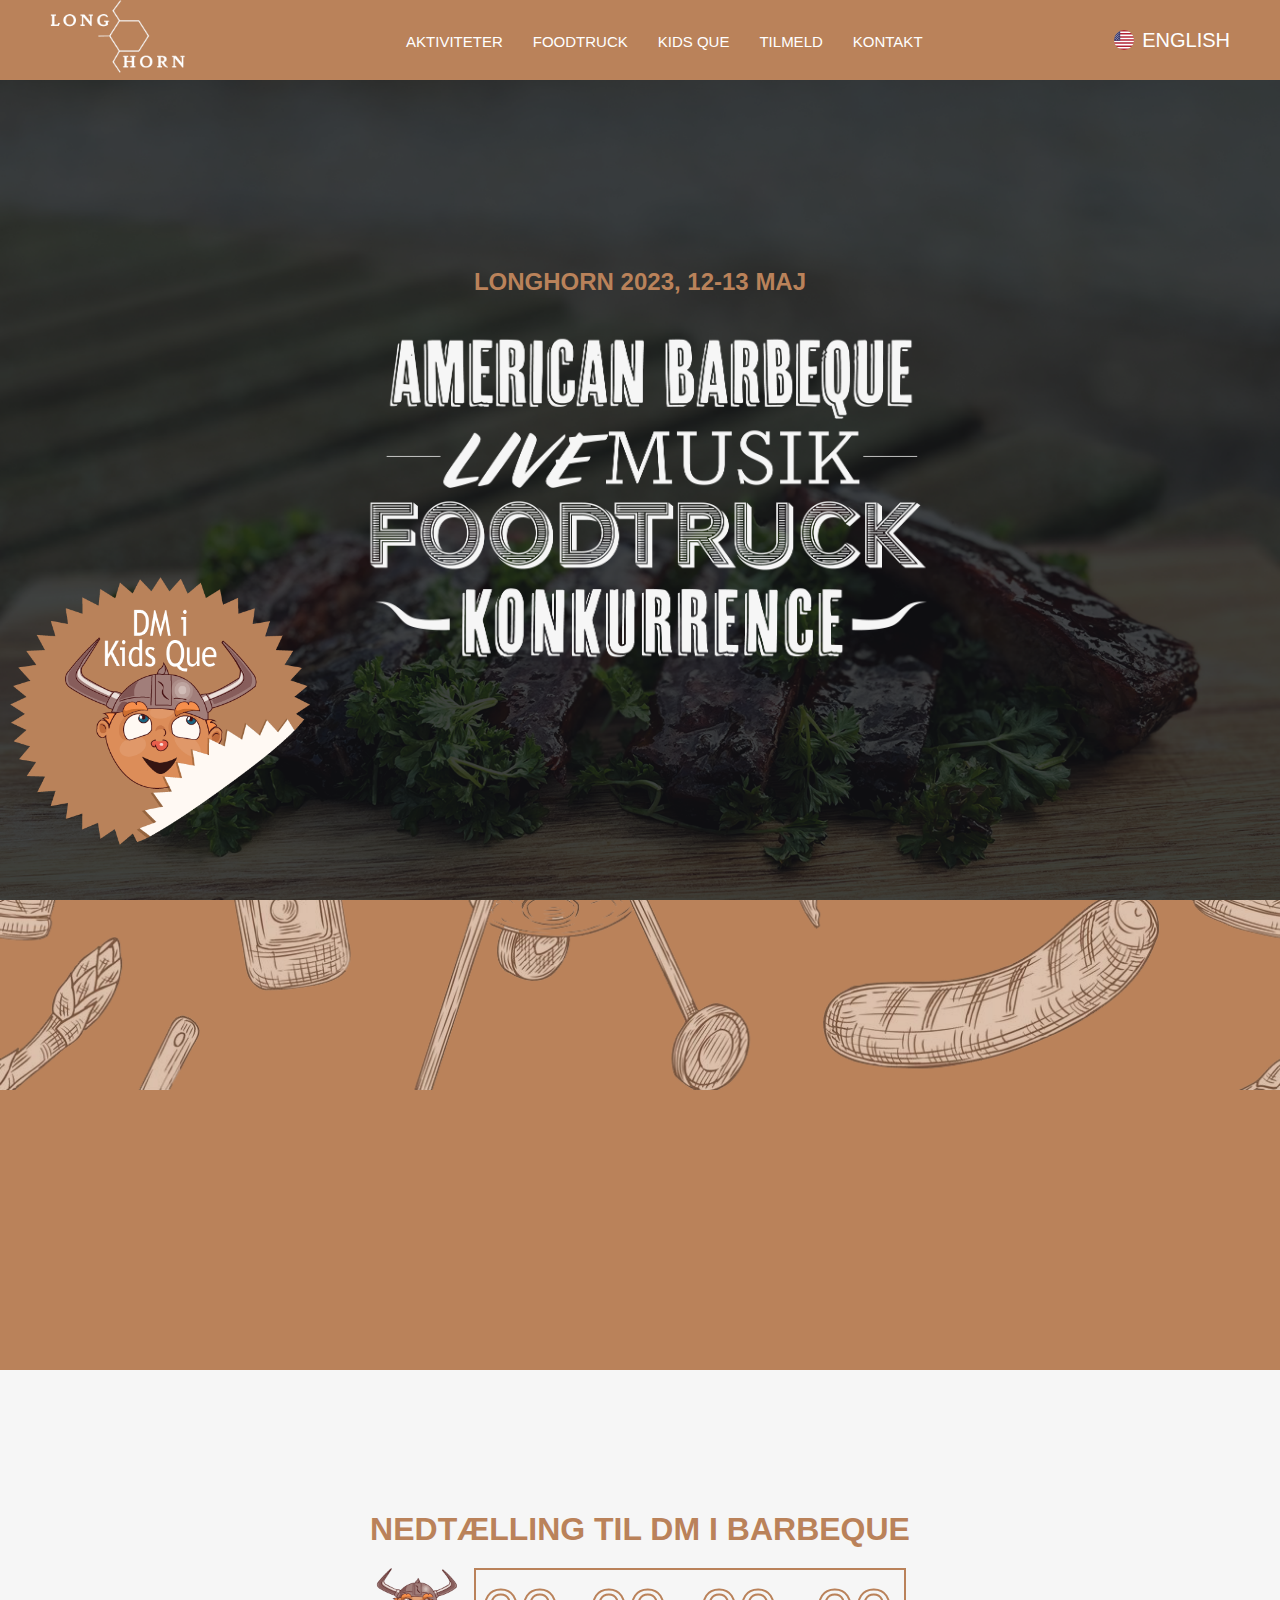
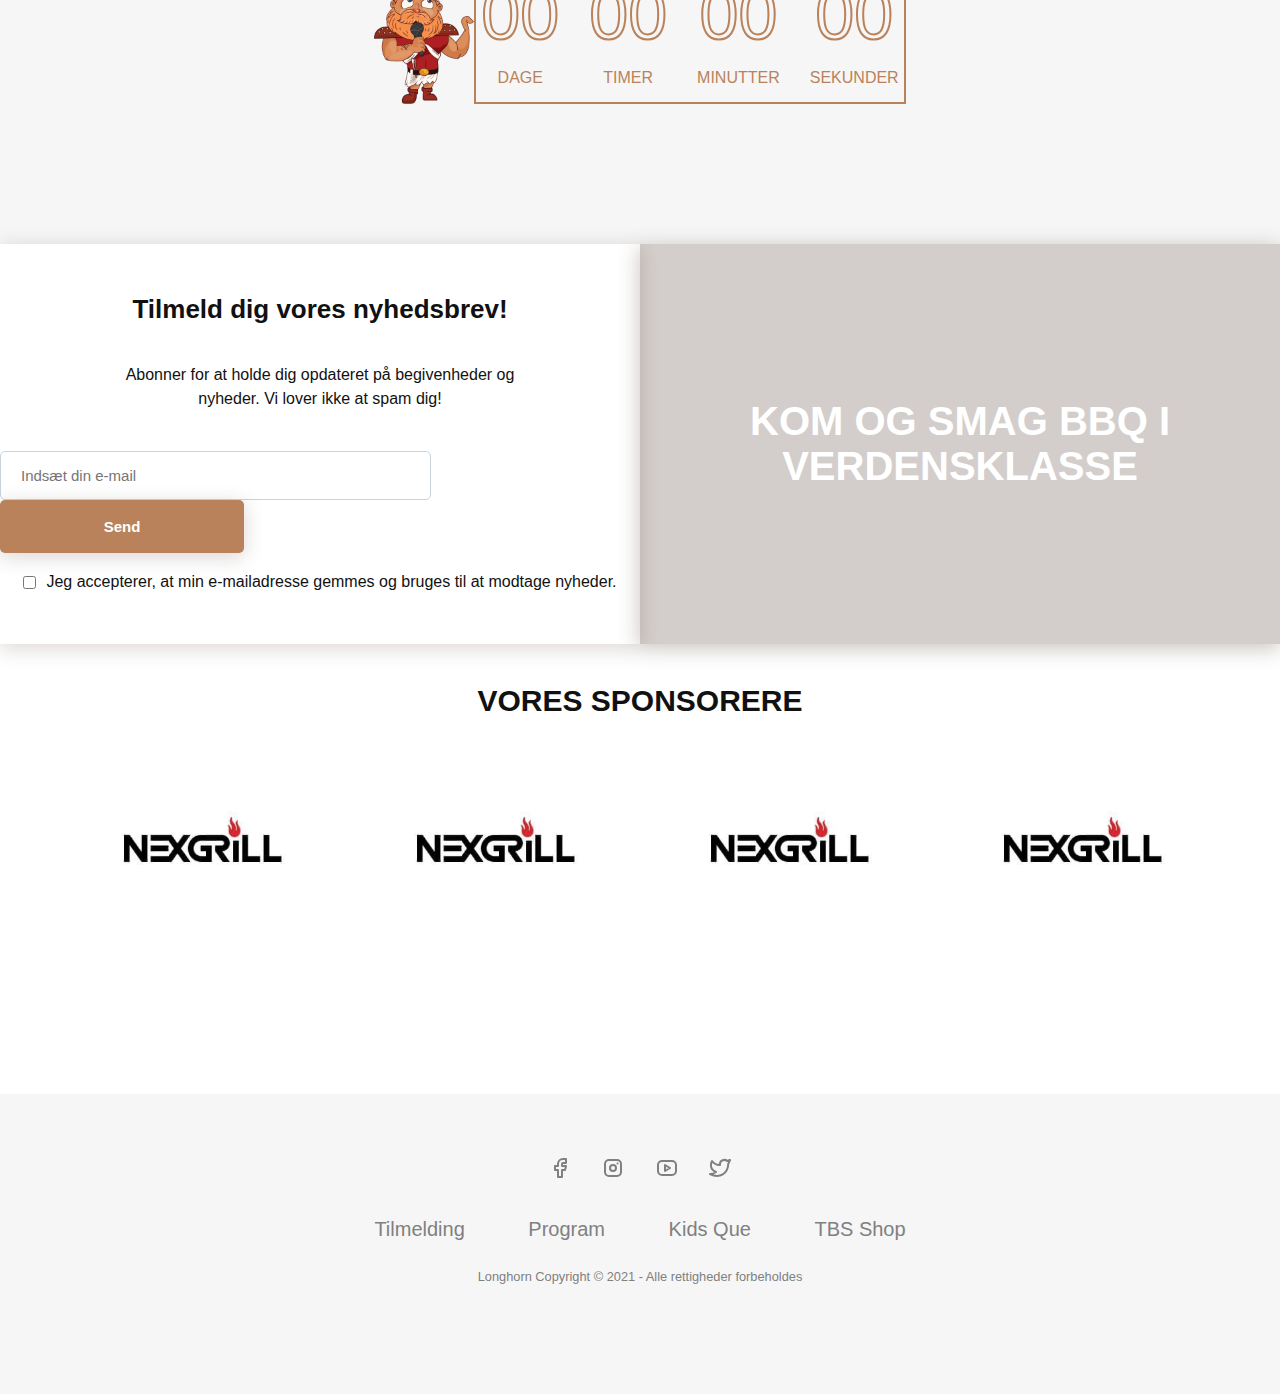
==== index.html @ 654108b8 "nye ændringer" ====
<!DOCTYPE html>
<html lang="en">

<head>
    <meta charset="UTF-8">
    <meta http-equiv="X-UA-Compatible" content="IE=edge">
    <meta name="viewport" content="width=device-width, initial-scale=1.0">
    <title>Document</title>
    <link rel="stylesheet" href="styles/style.css">
    <link rel="stylesheet" href="jquery.flipster.min.css">
</head>

<body>
    <header>
        <a href="index.html"><img class="logo" src="/img/logony.png" alt="logo"></a>

        <ul class="nav_links">
            <li> <a class="headercenter" href="program.html">AKTIVITETER</a> </li>
            <li> <a class="headercenter" href="foodtruck.html">FOODTRUCK</a> </li>
            <li> <a class="headercenter" href="kidsque.html">KIDS QUE</a> </li>
            <li> <a class="headercenter" href="signup.html">TILMELD</a> </li>
            <li> <a class="headercenter" href="kontakt.html">KONTAKT</a> </li>
        </ul>
        <nav>
            <ul class="nav_links">


                <div class="lang-menu">
                    <div class="selected-lang">
                        <a class="dk">ENGLISH</a>
                    </div>
                </div>
            </ul>
        </nav>
    </header>

    <div class="hero">
        <div class="box1">
            <div class="popup" onclick="myFunction()">
              <a href="kidsque.html">  <img class="kidsque" src="/img/Kidsque.png" alt=""></a>
            </div>
        </div>
        <div class="box2">
            <h2>LONGHORN 2023, 12-13 MAJ</h2>
            <img class="fronttekst" src="/img/Fronttextf6f6f6.png" alt="">
         <!--    <a class="tilmeld" href="signup.html"><button class="tilmeld">KONKURRENCE TILMELDING</button></a>
            <a class="program" href="program.html"><button class="program">AKTIVITETER</button></a> -->
        </div>
        <div class="box3">
<!--             <div class="vikinggrill"><img src="img/Viking m Grill left.png" alt=""></div> -->
        </div>
    </div>
    <div class="site2">
        <div class="carousel">
            <ul>
                <li><img src="img/c2.jpg" alt=""></li>
                <li><img src="img/c4.jpg" alt=""></li>
                <li><img src="img/mussel 420.jpg" alt=""></li>
                <li><img src="img/mussel 428.jpg" alt=""></li>
                <li><img src="img/mussel 447.jpg" alt=""></li>
                <li><img src="img/mussel 418.jpg" alt=""></li>
                <li><img src="img/IMG_0487.HEIC" alt=""></li>
            </ul>
        </div>
    </div>
    <div class="countdown">
        <h1>NEDTÆLLING TIL DM I BARBEQUE</h1>
        <div class="samler">
            <img class="vikingmik" src="/img/Viking m mikrofon.png" alt="">
            <div class="lauchtime">
                <div>
                    <p id="days">00</p>
                    <span class="dato">DAGE</span>
                </div>
                <div>
                    <p id="hours">00</p>
                    <span class="dato">TIMER</span>
                </div>
                <div>
                    <p id="minutes">00</p>
                    <span class="dato">MINUTTER</span>
                </div>
                <div>
                    <p id="seconds">00</p>
                    <span class="dato">SEKUNDER</span>
                </div>
            </div>
        </div>
    </div>

    <div class="under-container">
        <div class="subscribe">
            <h2 class="subscribe__title">Tilmeld dig vores nyhedsbrev!</h2>
            <p class="subscribe__copy">Abonner for at holde dig opdateret på begivenheder og nyheder. Vi lover ikke at
                spam dig!</p>
            <div class="form">
                <input type="email" class="form__email" placeholder="Indsæt din e-mail" />
                <button class="form__button">Send</button>
            </div>
            <div class="notice">
                <input id="cb" type="checkbox">
                <span class="notice__copy">Jeg accepterer, at min e-mailadresse gemmes og bruges til at modtage
                    nyheder.</span>
            </div>
        </div>
        <div class="broll">
            <h1>KOM OG SMAG BBQ I VERDENSKLASSE</h1>
            <video class="video-bg" autoplay muted loop>
                <source src="img/Untitled video - Made with Clipchamp.mp4" type="video/mp4">
            </video>
        </div>
    </div>

    <div class="partners">
        <h1>VORES SPONSORERE</h1>
        <div class="partnerboxes">
            <img class="sponsimg" src="/img/spons1.jpg" alt="">
            <img class="sponsimg" src="/img/spons1.jpg" alt="">
            <img class="sponsimg" src="/img/spons1.jpg" alt="">
            <img class="sponsimg" src="/img/spons1.jpg" alt="">
        </div>
    </div>

    <footer>
        <div class="footer">
            <div class="row">
                <a href="https://www.facebook.com/tbsgrillshop"><i class="fa fa-facebook"><svg
                            xmlns="http://www.w3.org/2000/svg" class="icon icon-tabler icon-tabler-brand-facebook"
                            width="24" height="24" viewBox="0 0 24 24" stroke-width="2" stroke="currentColor"
                            fill="none" stroke-linecap="round" stroke-linejoin="round">
                            <path stroke="none" d="M0 0h24v24H0z" fill="none"></path>
                            <path d="M7 10v4h3v7h4v-7h3l1 -4h-4v-2a1 1 0 0 1 1 -1h3v-4h-3a5 5 0 0 0 -5 5v2h-3"></path>
                        </svg></i></a>
                <a href="https://www.instagram.com/tbsgrillshop.dk/"><i class="fa fa-instagram"><svg
                            xmlns="http://www.w3.org/2000/svg" class="icon icon-tabler icon-tabler-brand-instagram"
                            width="24" height="24" viewBox="0 0 24 24" stroke-width="2" stroke="currentColor"
                            fill="none" stroke-linecap="round" stroke-linejoin="round">
                            <path stroke="none" d="M0 0h24v24H0z" fill="none"></path>
                            <rect x="4" y="4" width="16" height="16" rx="4"></rect>
                            <circle cx="12" cy="12" r="3"></circle>
                            <line x1="16.5" y1="7.5" x2="16.5" y2="7.501"></line>
                        </svg></i></a>
                <a href="#"><i class="fa fa-youtube"><svg xmlns="http://www.w3.org/2000/svg"
                            class="icon icon-tabler icon-tabler-brand-youtube" width="24" height="24"
                            viewBox="0 0 24 24" stroke-width="2" stroke="currentColor" fill="none"
                            stroke-linecap="round" stroke-linejoin="round">
                            <path stroke="none" d="M0 0h24v24H0z" fill="none"></path>
                            <rect x="3" y="5" width="18" height="14" rx="4"></rect>
                            <path d="M10 9l5 3l-5 3z"></path>
                        </svg></i></a>
                <a href="https://twitter.com/tbsgrillshop?lang=da"><i class="fa fa-twitter"><svg
                            xmlns="http://www.w3.org/2000/svg" class="icon icon-tabler icon-tabler-brand-twitter"
                            width="24" height="24" viewBox="0 0 24 24" stroke-width="2" stroke="currentColor"
                            fill="none" stroke-linecap="round" stroke-linejoin="round">
                            <path stroke="none" d="M0 0h24v24H0z" fill="none"></path>
                            <path
                                d="M22 4.01c-1 .49 -1.98 .689 -3 .99c-1.121 -1.265 -2.783 -1.335 -4.38 -.737s-2.643 2.06 -2.62 3.737v1c-3.245 .083 -6.135 -1.395 -8 -4c0 0 -4.182 7.433 4 11c-1.872 1.247 -3.739 2.088 -6 2c3.308 1.803 6.913 2.423 10.034 1.517c3.58 -1.04 6.522 -3.723 7.651 -7.742a13.84 13.84 0 0 0 .497 -3.753c-.002 -.249 1.51 -2.772 1.818 -4.013z">
                            </path>
                        </svg></i></a>
            </div>

            <div class="row">
                <ul>
                    <li><a href="signup.html">Tilmelding</a></li>
                    <li><a href="program.html">Program</a></li>
                    <li><a href="kidsque.html">Kids Que</a></li>
                    <li><a href="https://tbsgrillshop.dk/">TBS Shop</a></li>
                </ul>
            </div>

            <div class="row">
                Longhorn Copyright © 2021 - Alle rettigheder forbeholdes
            </div>
        </div>
    </footer>



    <!-- SCRIPTS -->
    <script src="https://code.jquery.com/jquery-3.6.1.min.js"></script>
    <script src="jquery.flipster.min.js"></script>

    <script>
        //DIASSHOW
        $('.carousel').flipster({
            style: 'carousel',
            spacing: -0.3,
        });
    </script>

    <script>
        //COUNTDOWN
        var countDownDate = new Date("May 12, 2023 00:00:00").getTime();
        var x = setInterval(function () {
            var now = new Date().getTime();
            var distance = countDownDate - now;

            var days = Math.floor(distance / (1000 * 60 * 60 * 24));
            var hours = Math.floor((distance % (1000 * 60 * 60 * 24)) / (1000 * 60 * 60));
            var minutes = Math.floor((distance % (1000 * 60 * 60)) / (1000 * 60));
            var seconds = Math.floor((distance % (1000 * 60)) / 1000);

            document.getElementById("days").innerHTML = days;
            document.getElementById("hours").innerHTML = hours;
            document.getElementById("minutes").innerHTML = minutes;
            document.getElementById("seconds").innerHTML = seconds;

        }, 1000);
    </script>


    <script>
        //POPUP FUNKTION
        function myFunction() {
            var popup = document.getElementById("myPopup");
            popup.classList.toggle("show");
        }
    </script>

</body>

</html>
---- styles/style.css ----
* {
  box-sizing: border-box;
  margin: 0;
  padding: 0;
}

body {
  width: 100%;
  font-family: "Trebuchet MS", Tahoma, sans-serif;
  color: #111111;
  background-color: #F6F6F6;
}

header {
  background-color: #BA825A;
  height: 80px;
  display: flex;
  justify-content: space-between;
  align-items: center;
  padding: 0 50px 0 50px;
}

.popup {
  position: relative;
  display: inline-block;
  cursor: pointer;
}

.popup .popuptext {
  visibility: hidden;
  width: 300px;
  height: 300px;
  background-color: #555;
  color: #fff;
  text-align: center;
  border-radius: 6px;
  padding: 8px 4px;
  position: absolute;
  z-index: 1;
  bottom: 105%;
  left: 27%;
  margin-left: -80px;
}

.popup .popuptext::after {
  content: "";
  position: absolute;
  top: 100%;
  left: 50%;
  margin-left: -5px;
  border-width: 5px;
  border-style: solid;
  border-color: #555 transparent transparent transparent;
}

.popup .show {
  visibility: visible;
  -webkit-animation: fadeIn 1s;
  animation: fadeIn 1s;
}

@-webkit-keyframes fadeIn {
  from {
    opacity: 0;
  }
  to {
    opacity: 1;
  }
}
@keyframes fadeIn {
  from {
    opacity: 0;
  }
  to {
    opacity: 1;
  }
}
.date {
  height: 40px;
}

li,
a,
button {
  font-family: "Trebuchet MS", Tahoma, sans-serif;
  font-weight: 500;
  color: #ffffff;
  font-size: 20px;
  text-decoration: none;
}

.dropdown_icon {
  width: 30px;
}

.logo {
  cursor: pointer;
  display: flex;
  justify-content: center;
}

.nav_links {
  list-style: none;
  height: 80px;
  display: flex;
  align-items: center;
  gap: 30px;
}

.nav_links_center {
  list-style: none;
  height: 80px;
  display: flex;
  align-items: center;
  gap: 30px;
}

.nav_links_center li {
  font-size: 10px;
}

.nav_links_center a {
  font-size: 15px;
}

.nav_links li {
  display: inline-block;
}

.language {
  display: flex;
}

.selected-lang {
  cursor: pointer;
  display: flex;
  justify-content: space-between;
  align-items: center;
  gap: 8px;
  color: #ffffff;
  font-size: 20px;
  font-weight: bold;
}

.selected-lang a:hover {
  color: #F6F6F6;
}

.selected-lang:before {
  content: "";
  display: block;
  background-position: center;
  background-size: cover;
  width: 20px;
  height: 20px;
  background-image: url(/img/usa.svg);
  border-radius: 50px;
}

.hero {
  background-image: url(/img/bgHero.png);
  height: calc(100vh - 80px);
  background-position: center;
  background-size: cover;
  display: flex;
  justify-content: center;
  align-items: center;
}

.logo {
  height: 80px;
  position: relative;
  display: flex;
  justify-content: center;
  align-items: center;
}

.box1 {
  height: calc(100vh - 80px);
  width: 25%;
  display: flex;
  justify-content: center;
  align-items: flex-end;
}

.kidsque {
  position: relative;
  bottom: 0;
  width: 300px;
  padding-bottom: 50px;
  height: 100%;
}

.box2 {
  height: calc(100vh - 80px);
  width: 50%;
  display: flex;
  flex-direction: column;
  gap: 20px;
  align-items: center;
  justify-content: center;
}

.box2 h1 {
  color: transparent;
  -webkit-text-stroke: 2px #F6F6F6;
  font-size: 70px;
  text-align: center;
}

.tilmeld {
  width: 300px;
  height: 40px;
  background-color: transparent;
  color: #BEA07D;
  border-color: #BEA07D;
}

.program {
  width: 300px;
  height: 50px;
  background-color: #BA825A;
  color: #ffffff;
  border: none;
}

.box2 h2 {
  color: #BA825A;
  text-align: center;
}

.box3 {
  height: calc(100vh - 80px);
  width: 25%;
}

.site2 {
  height: 470px;
  width: 100%;
  background-color: #BA825A;
  background-image: url(/img/background2.png);
  background-repeat: repeat-x;
  background-size: 300px;
  overflow: hidden;
  display: flex;
  justify-content: center;
  align-items: center;
  padding: 10px;
  box-shadow: 5px 10px;
  min-height: 470px;
  background-attachment: fixed;
  background-position: center;
  background-repeat: no-repeat;
  background-size: cover;
}

.site2 .carousel {
  width: 300px;
  overflow: visible;
  margin: 0px auto 0;
  filter: drop-shadow(16px 16px 20px black);
}

.countdown {
  display: flex;
  height: 474px;
  background-color: #F6F6F6;
  align-items: center;
  justify-content: center;
  flex-direction: column;
}

.countdown h1 {
  color: #BA825A;
  padding-bottom: 20px;
  font-weight: bold;
}

.lauchtime {
  display: flex;
  gap: 30px;
  justify-content: center;
  width: auto;
  border: #BA825A 2px;
  border-style: double;
  padding: 5px 5px;
}

.samler {
  display: flex;
}

.lauchtime div {
  text-align: center;
}

.lauchtime div p {
  font-size: 70px;
  margin-bottom: 14px;
  text-align: center;
  color: transparent;
  -webkit-text-stroke: 2px #BA825A;
}

.dato {
  text-align: center;
  color: #BA825A;
}

.container-signup {
  background-color: #F6F6F6;
  height: calc(100vh - 80px);
  width: 100vw;
  display: flex;
  flex-direction: column;
}

.signuptext h1 {
  display: flex;
  padding: 75px 0 75px 0px;
  height: 20vh;
  align-items: center;
  font-size: 60px;
  font-weight: bold;
  justify-content: center;
}

.inner-container-signup {
  height: 80vh;
  display: flex;
  justify-content: center;
}

.inner-container-signup2 {
  display: flex;
  flex-direction: column;
  height: 100%;
}

.team-signup {
  background-color: #ffffff;
  width: 20%;
  margin: 0 50px 0 50px;
  border: 1px solid #707070;
  border-radius: 20px;
  padding: 40px 40px 40px 40px;
  height: 90%;
}

.team-signup h1 {
  font-size: 50px;
}

.team-signup h2 {
  font-size: 20px;
  margin: 0 0 30px 0;
}

.voluntary-signup {
  background-color: #ffffff;
  width: 20%;
  margin: 0 50px 0 50px;
  border: 1px solid #707070;
  border-radius: 20px;
  padding: 40px 40px 40px 40px;
  height: 90%;
}

.voluntary-signup h1 {
  font-size: 50px;
}

.voluntary-signup h2 {
  font-size: 20px;
  margin: 0 0 30px 0;
}

.judge-signup {
  background-color: #ffffff;
  width: 20%;
  margin: 0 50px 0 50px;
  border: 1px solid #707070;
  border-radius: 20px;
  padding: 40px 40px 40px 40px;
  height: 90%;
}

.judge-signup h1 {
  font-size: 50px;
}

.judge-signup h2 {
  font-size: 20px;
  margin: 0 0 30px 0;
}

.spacer {
  height: 200px;
}

.yes-section {
  display: flex;
  margin-bottom: 10px;
}

.yes-section p {
  display: flex;
  align-items: center;
}

.icon-tabler-circle-check {
  color: #BA825A;
  width: 30px;
  height: 30px;
}

.tilmelding-knap {
  color: #ffffff;
  width: 100%;
  height: 60px;
  background-color: #BA825A;
  border: none;
  border-radius: 5px;
}

.center-holder {
  display: flex;
  flex-direction: column;
  justify-content: center;
  height: 100%;
}

.container-teamsignup {
  background-color: #F6F6F6;
  height: calc(100vh - 80px);
  padding: 50px;
}

.inner-container-teamsignup {
  background-color: #ffffff;
  height: 100%;
  display: flex;
}

.left-side {
  width: 50%;
  padding: 0px 50px 0px;
  display: flex;
  flex-direction: column;
  height: 100%;
  justify-content: space-between;
}

.left-side h1 {
  padding-top: 10px;
  font-size: 40px;
}

.formclass {
  display: flex;
  flex-direction: column;
  justify-content: space-between;
}

input[type=text],
select,
textarea {
  width: 100%;
  padding: 2px;
  border: 1px solid #ccc;
  border-radius: 4px;
  box-sizing: border-box;
  margin-top: 6px;
  margin-bottom: 10px;
  resize: vertical;
}

input[type=file],
select,
textarea {
  width: 100%;
  padding: 2px;
  border: 1px solid #BA825A;
  border-radius: 4px;
  box-sizing: border-box;
  margin-top: 2px;
  margin-bottom: 10px;
}

input[type=radio],
select,
textarea {
  width: 100%;
  border: 1px solid #ccc;
  border-radius: 4px;
  box-sizing: border-box;
}

input[type=submit],
select,
textarea {
  width: 100%;
  padding: 2px;
  border: 1px solid #ccc;
  border-radius: 4px;
  box-sizing: border-box;
  margin-top: 2px;
  margin-bottom: 10px;
}

input[type=submit] {
  background-color: #BA825A;
  color: white;
  padding: 15px 10px;
  border: none;
  border-radius: 4px;
  cursor: pointer;
}

input[type=submit]:hover {
  background-color: rgba(73, 51, 35, 0.9);
  -webkit-transition: 0.5s;
}

.doubleform {
  display: flex;
  width: 100%;
}

.firstform {
  width: 50%;
}

.secondform {
  width: 50%;
}

.upload label {
  width: 100%;
}

.right-side {
  background-image: url(../img/teamimage.png);
  height: 100%;
  width: 50%;
  background-position: center;
  background-size: cover;
}

.radioform {
  display: flex;
  flex-direction: column;
  width: 100%;
  padding: 2px;
  border: 1px solid #ccc;
  border-radius: 4px;
  box-sizing: border-box;
  margin-top: 6px;
  margin-bottom: 10px;
  justify-content: center;
}

.radioform input {
  width: 20px;
  margin: 15px;
  justify-content: center;
}

.rowform {
  display: flex;
  flex-direction: row;
  align-items: center;
}

.rowform label {
  width: 70px;
}

.rowform input {
  align-items: center;
  justify-content: center;
}

#cb {
  accent-color: #BA825A;
}

.right-side2 {
  background-image: url(../img/volimg.png);
  height: 100%;
  width: 50%;
  background-position: center;
  background-size: cover;
}

.right-side3 {
  background-image: url(../img/judgeimg.jpg);
  height: 100%;
  width: 50%;
  background-position: center;
  background-size: cover;
}

.subscribe {
  display: flex;
  flex-direction: column;
  padding: 50px 0;
  align-items: center;
  background: #ffffff;
  width: 50%;
  height: 400px;
  box-shadow: 0 4px 20px rgba(73, 51, 35, 0.2);
}

.subscribe__title {
  font-weight: bold;
  font-size: 26px;
  margin-bottom: 18px;
  text-align: start;
}

.subscribe__copy {
  max-width: 450px;
  text-align: center;
  margin-bottom: 40px;
  line-height: 1.5;
  padding-top: 20px;
}

.form {
  margin-bottom: 20px;
}

.under-container {
  display: flex;
}

.broll {
  display: flex;
  justify-content: center;
  align-items: center;
  text-align: center;
  height: 400px;
  width: 50%;
  background-color: rgba(73, 51, 35, 0.2);
  box-shadow: 0 4px 20px rgba(73, 51, 35, 0.3);
  position: relative;
  overflow: hidden;
  color: #ffffff;
}

.broll h1 {
  font-size: 40px;
  font-weight: bold;
}

.video-bg {
  height: 400px;
  min-width: 100%;
  min-height: 100%;
  -o-object-fit: cover;
     object-fit: cover;
  padding: 10px;
  position: absolute;
  z-index: -1;
}

.form__email {
  padding: 15px 20px;
  border-radius: 5px;
  border: 1px solid #CAD3DB;
  width: 431px;
  font-size: 15px;
  color: #0F121F;
}

.form__email:focus {
  outline: 1px solid #BA825A;
}

.form__button {
  background: #BA825A;
  padding: 10px;
  border: none;
  width: 244px;
  height: 53px;
  border-radius: 5px;
  font-size: 15px;
  font-weight: bold;
  color: white;
  box-shadow: 0 4px 20px rgba(73, 51, 35, 0.2);
}

.form__button:hover {
  box-shadow: 0 10px 20px rgba(73, 51, 35, 0.2);
}

.notice {
  width: 100%;
  display: flex;
  justify-content: center;
  align-items: center;
  gap: 10px;
}

.footer {
  background: #F6F6F6;
  padding: 30px 0px;
  text-align: center;
  height: 300px;
}

.footer .row {
  width: 100%;
  margin: 1% 0%;
  padding: 0.6% 0%;
  color: gray;
  font-size: 0.8em;
}

.footer .row a {
  text-decoration: none;
  color: gray;
  transition: 0.5s;
}

.footer .row a:hover {
  color: #111111;
}

.footer .row ul {
  width: 100%;
}

.footer .row ul li {
  display: inline-block;
  margin: 0px 30px;
}

.footer .row a i {
  font-size: 2em;
  margin: 0% 1%;
}

@media (max-width: 720px) {
  .footer {
    text-align: left;
    padding: 5%;
  }
  .footer .row ul li {
    display: block;
    margin: 10px 0px;
    text-align: left;
  }
  .footer .row a i {
    margin: 0% 3%;
  }
}
.program-container {
  background-color: #BEA07D;
  height: calc(100vh - 80px);
  padding: 30px 30px;
}

.topboxprogram {
  height: 100%;
  width: 100%;
}

.lowerboxprogram {
  height: 50%;
  width: 100%;
  display: flex;
}

.programtopleft {
  background-image: url(/img/fire-g607f52d91_1920.jpg);
  width: 100%;
  background-position: center;
  background-size: cover;
  height: 30%;
  overflow: hidden;
  display: flex;
  justify-content: center;
  align-items: center;
}

.programtopleft2 {
  background-image: url(/img/meat-g5a2322739_1920.jpg);
  width: 100%;
  background-position: center;
  background-size: cover;
  height: 30%;
  overflow: hidden;
  display: flex;
  justify-content: center;
  align-items: center;
}

.programtopleft2 h1 {
  text-align: center;
  color: #ffffff;
  font-size: 35px;
}

.programtopleft h1 {
  text-align: center;
  color: #ffffff;
  font-size: 35px;
}

.programlowright h1 {
  text-align: center;
  color: #ffffff;
  font-size: 35px;
}

.programtopright {
  width: 100%;
  background-color: #F6F6F6;
  padding: 20px 20px 20px 20px;
  height: 70%;
}

.programlowleft {
  width: 50%;
  background-color: #F6F6F6;
  padding: 20px 0 20px 20px;
}

.programlowright {
  background-image: url(/img/car-g225400c13_1920.jpg);
  width: 50%;
  background-position: center;
  background-size: cover;
  -o-object-fit: cover;
     object-fit: cover;
  min-width: 50%;
  min-height: 100%;
  position: relative;
  display: flex;
  justify-content: center;
  align-items: center;
}

.whitebox {
  background-color: #ffffff;
  width: 100%;
  height: 100%;
  box-shadow: 0 4px 20px rgba(73, 51, 35, 0.2);
  display: flex;
}

.tider {
  display: flex;
  justify-content: center;
  height: 100%;
  font-size: 15px;
  justify-items: center;
  align-items: center;
  width: 45%;
}

.spacebetween {
  display: flex;
  justify-content: space-between;
  flex-direction: column;
  height: 90%;
  width: 80%;
}

.whitebox h1 {
  padding-top: 10px;
  font-size: 20px;
  text-align: center;
}

.whitebox h2 {
  font-size: 25px;
  -ms-writing-mode: tb-rl;
      writing-mode: vertical-rl;
  text-align: center;
  width: 5%;
  display: flex;
  justify-content: center;
  align-items: center;
  justify-items: center;
  background-color: #BA825A;
  color: #ffffff;
}

.tiderleft {
  width: 50%;
  height: 100%;
  border-right: solid 3px #BA825A;
  display: flex;
  flex-direction: column;
  justify-content: end;
  padding-right: 20px;
  text-align: end;
}

.tiderright {
  width: 50%;
  height: 100%;
  display: flex;
  justify-content: start;
  padding-left: 20px;
  flex-direction: column;
  gap: 10px;
}

.tiderleft, .tiderright p {
  font-size: 13px;
  gap: 10px;
}

.vikingribs {
  width: 180px;
  position: absolute;
  bottom: 10%;
  right: 52%;
}

.vikingbil {
  width: 250px;
  position: absolute;
  bottom: 45%;
  left: 3%;
}

.headercenter {
  font-size: 15px;
}

.comb {
  display: flex;
  justify-content: space-between;
  text-align: end;
  border-bottom: 1px solid black;
  padding: 0 0 5px 0;
}

.comb2 {
  display: flex;
  justify-content: space-between;
  border-bottom: 1px solid black;
  padding: 0 0 5px 0;
}

.mostright {
  display: flex;
  justify-content: end;
  text-align: end;
}

.fronttekst {
  width: 900px;
}

.vikingmik {
  width: 100px;
}

.partners {
  height: 50vh;
  background-color: #ffffff;
  padding: 10px 100px;
}

.partners h1 {
  text-align: center;
  margin: 30px;
  font-size: 30px;
  color: #111111;
}

.partnerboxes {
  display: flex;
  justify-content: space-between;
}

.sponsimg {
  width: 200px;
  height: 200px;
}

.container-contact {
  background-image: url(/img/contact.png);
  padding: 20px;
  height: calc(100vh - 80px);
  display: flex;
  flex-direction: column;
  justify-content: space-evenly;
  width: 100%;
  align-items: center;
}

.kontaktfont {
  font-size: 50px;
  text-align: center;
  color: #BA825A;
}/*# sourceMappingURL=style.css.map */
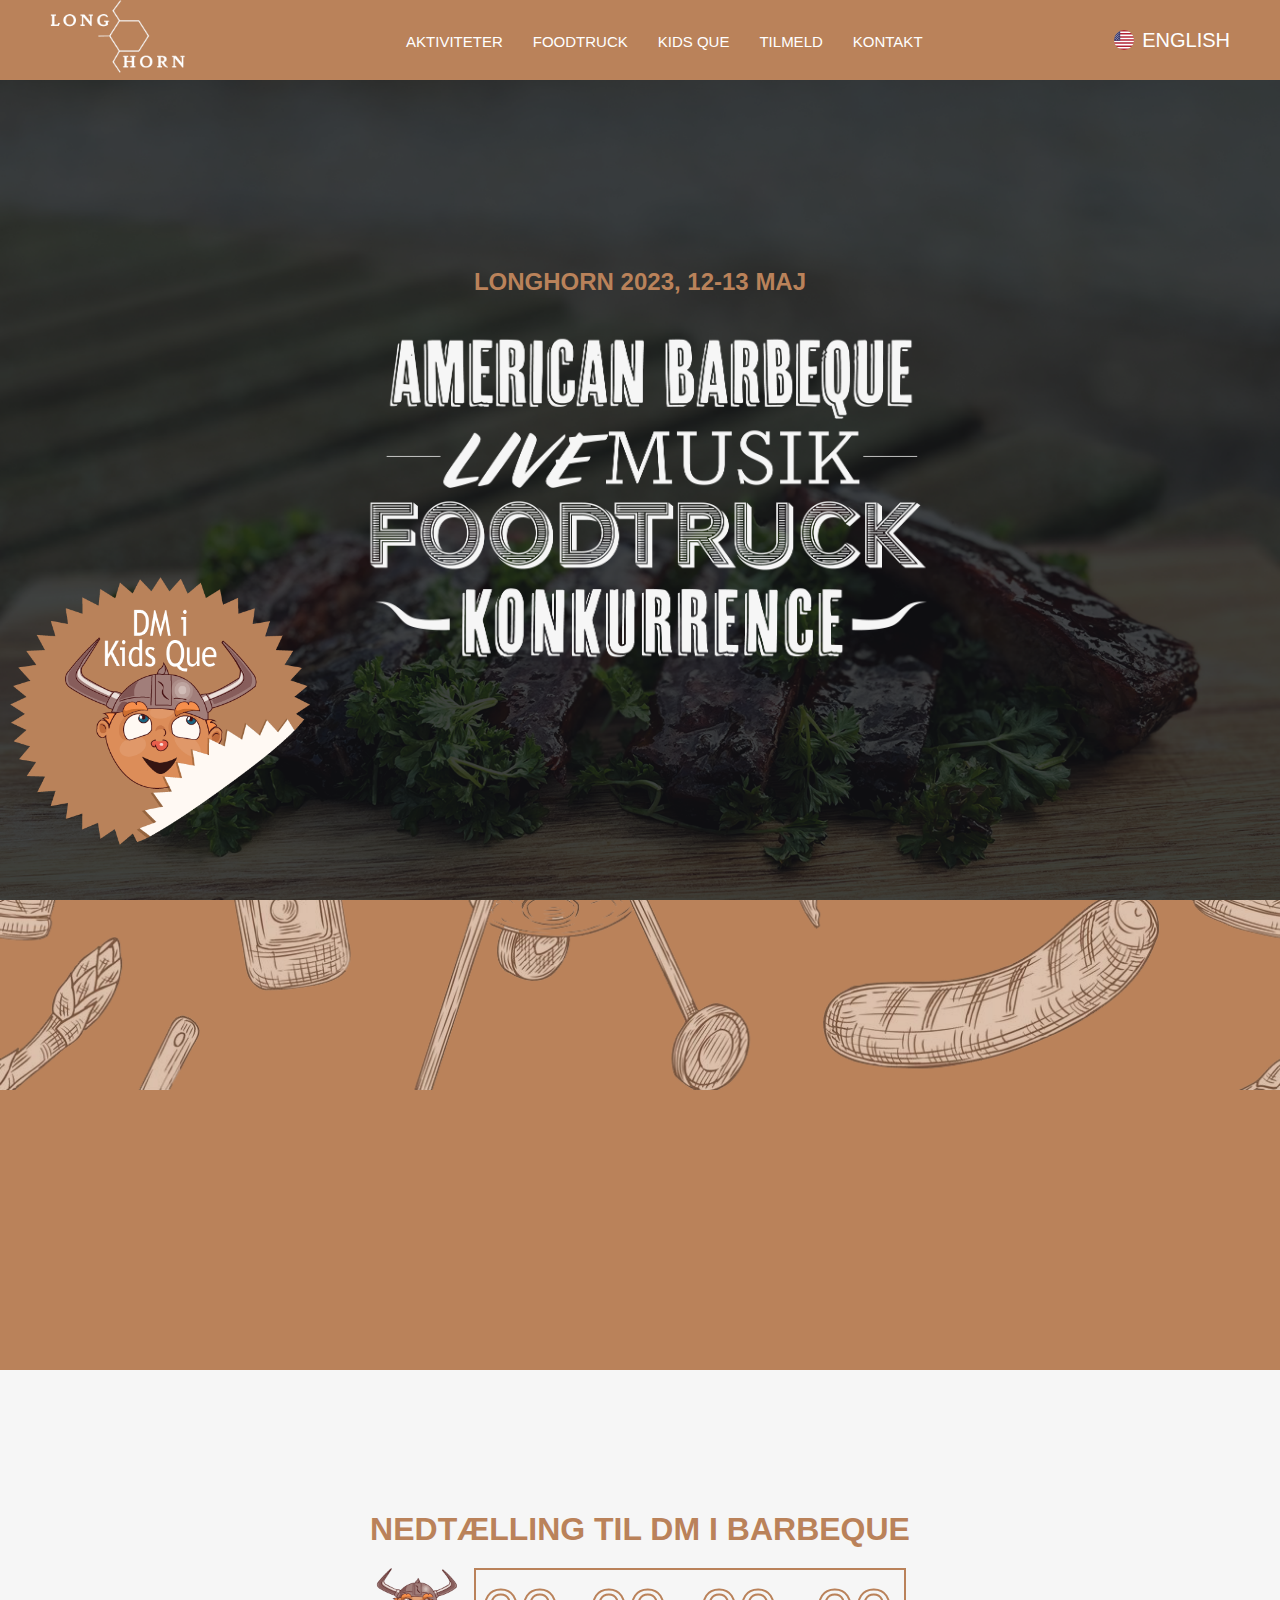
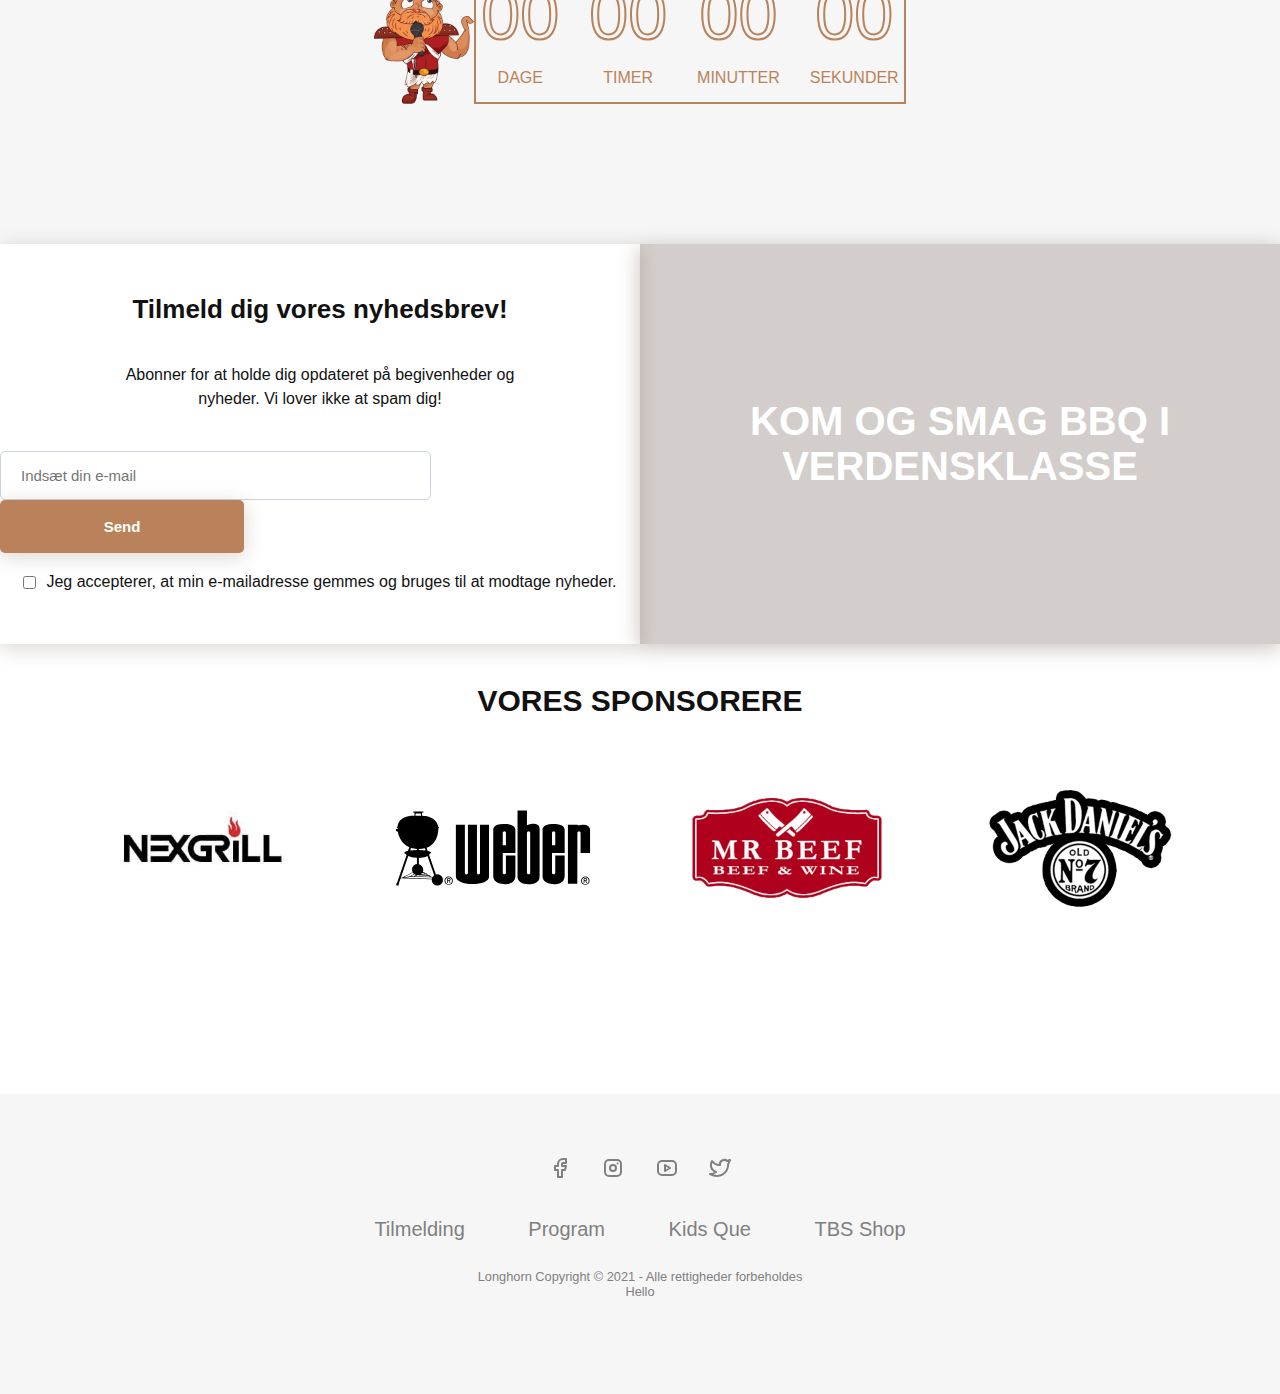
==== commit 3e52c4b7: "2 sidste justering" ====
--- a/index.html
+++ b/index.html
@@ -106,7 +106,7 @@
         <div class="broll">
             <h1>KOM OG SMAG BBQ I VERDENSKLASSE</h1>
             <video class="video-bg" autoplay muted loop>
-                <source src="img/Untitled video - Made with Clipchamp.mp4" type="video/mp4">
+                <source src="img/video pr done bbq.mp4" type="video/mp4">
             </video>
         </div>
     </div>
@@ -115,9 +115,9 @@
         <h1>VORES SPONSORERE</h1>
         <div class="partnerboxes">
             <img class="sponsimg" src="/img/spons1.jpg" alt="">
-            <img class="sponsimg" src="/img/spons1.jpg" alt="">
-            <img class="sponsimg" src="/img/spons1.jpg" alt="">
-            <img class="sponsimg" src="/img/spons1.jpg" alt="">
+            <img class="sponsimg" src="/img/weber.svg" alt="">
+            <img class="sponsimg" src="/img/mrbeefny.png" alt="">
+            <img class="sponsimg" src="/img/jackk.png" alt="">
         </div>
     </div>
 
@@ -169,7 +169,8 @@
             </div>
 
             <div class="row">
-                Longhorn Copyright © 2021 - Alle rettigheder forbeholdes
+                Longhorn Copyright © 2021 - Alle rettigheder forbeholdes <br>
+                Hello
             </div>
         </div>
     </footer>
--- a/styles/style.css
+++ b/styles/style.css
@@ -1000,4 +1000,37 @@
   font-size: 50px;
   text-align: center;
   color: #BA825A;
+}
+
+.kidscontainer {
+  background-color: #F6F6F6;
+  height: calc(100vh - 80px);
+  display: flex;
+  padding: 30px;
+}
+
+.leftsidekids {
+  width: 50%;
+  justify-content: center;
+  display: flex;
+  align-items: center;
+}
+
+.leftsidekids img {
+  width: 400px;
+  height: 400px;
+}
+
+.rightsidekids {
+  background-color: #ffffff;
+  width: 50%;
+  display: flex;
+  padding: 20px;
+  flex-direction: column;
+  justify-content: space-between;
+  filter: drop-shadow(16px 16px 20px rgba(1, 1, 1, 0.6));
+}
+
+.rightsidekids {
+  text-align: center;
 }/*# sourceMappingURL=style.css.map */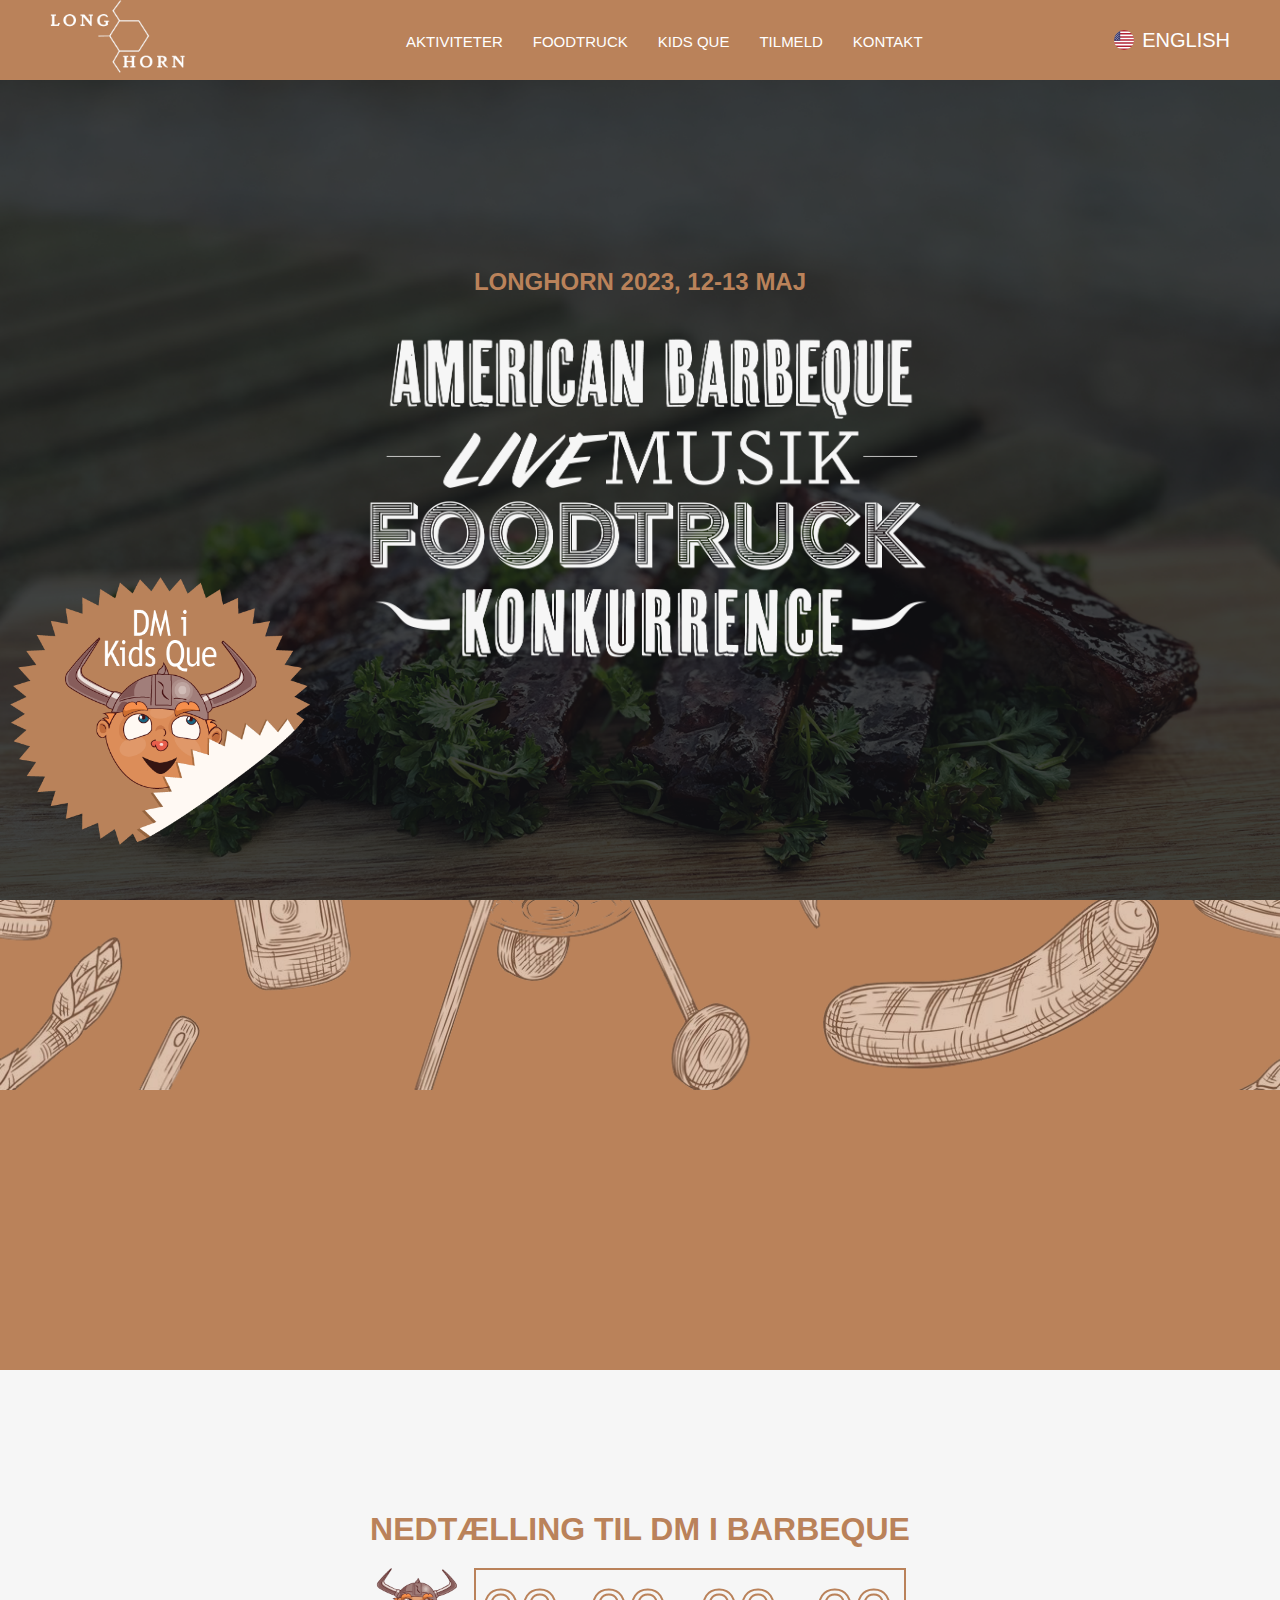
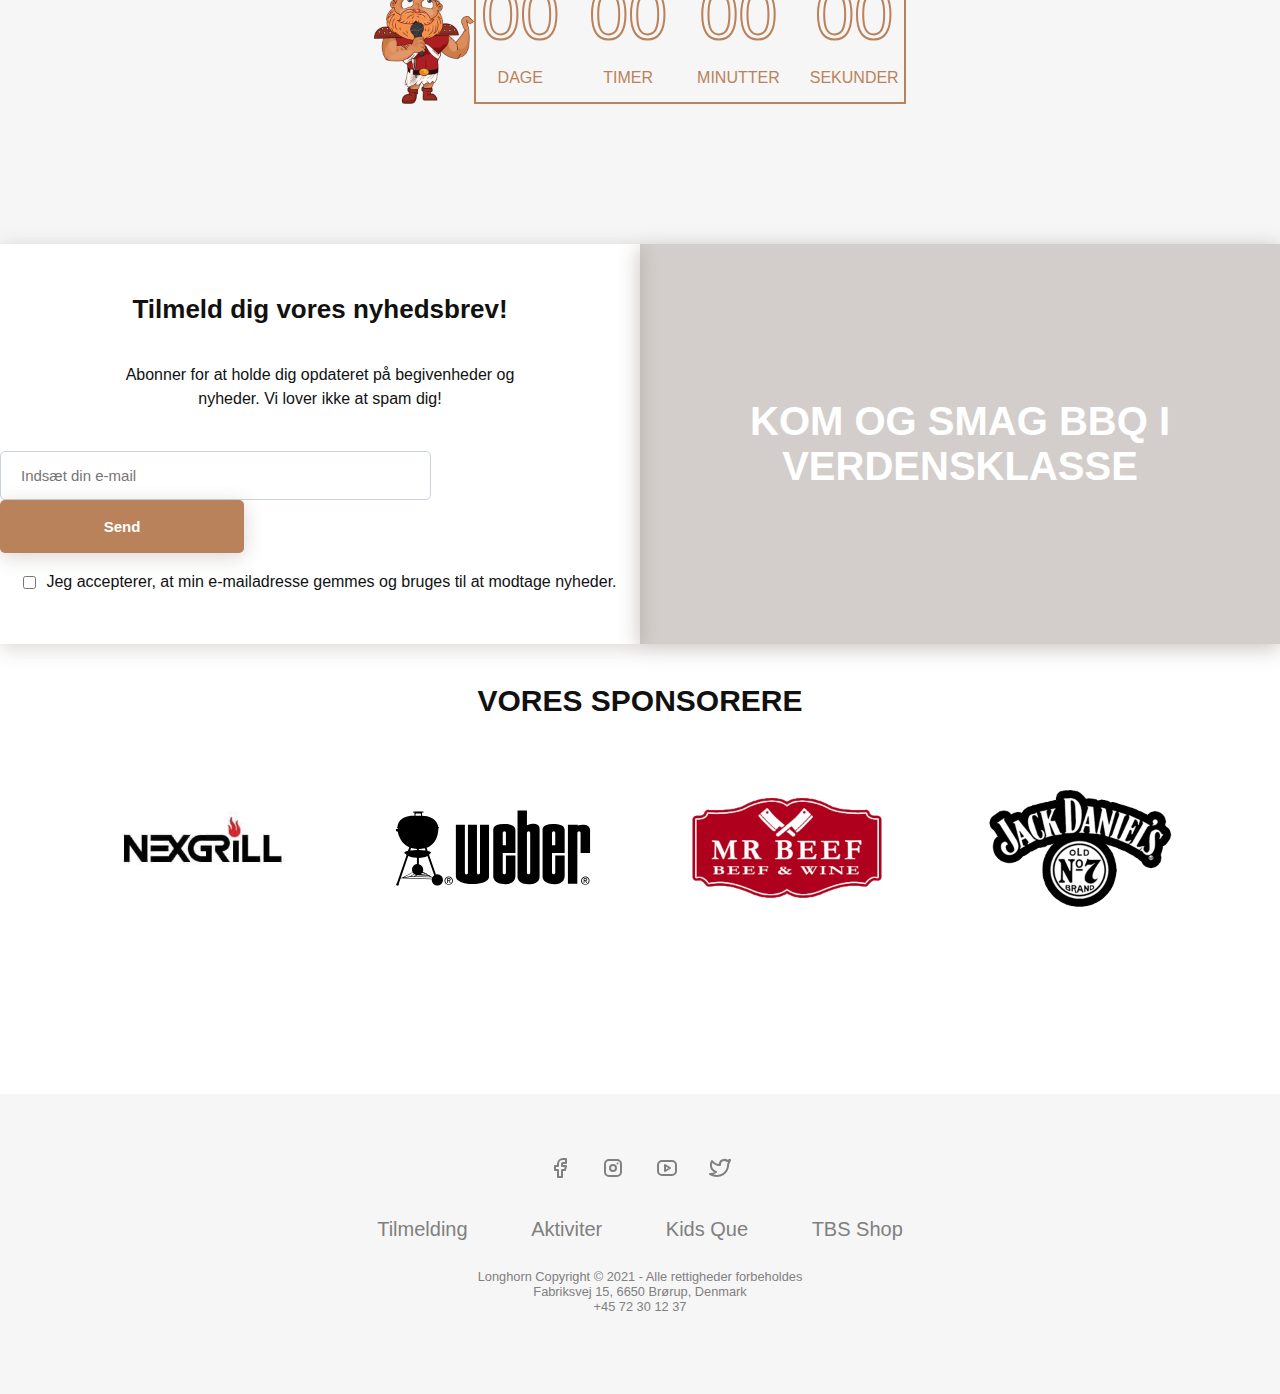
==== commit 0f4f7ad1: "done" ====
--- a/index.html
+++ b/index.html
@@ -162,7 +162,7 @@
             <div class="row">
                 <ul>
                     <li><a href="signup.html">Tilmelding</a></li>
-                    <li><a href="program.html">Program</a></li>
+                    <li><a href="program.html">Aktiviter</a></li>
                     <li><a href="kidsque.html">Kids Que</a></li>
                     <li><a href="https://tbsgrillshop.dk/">TBS Shop</a></li>
                 </ul>
@@ -170,7 +170,8 @@
 
             <div class="row">
                 Longhorn Copyright © 2021 - Alle rettigheder forbeholdes <br>
-                Hello
+                Fabriksvej 15, 6650 Brørup, Denmark <br>
+                +45 72 30 12 37
             </div>
         </div>
     </footer>
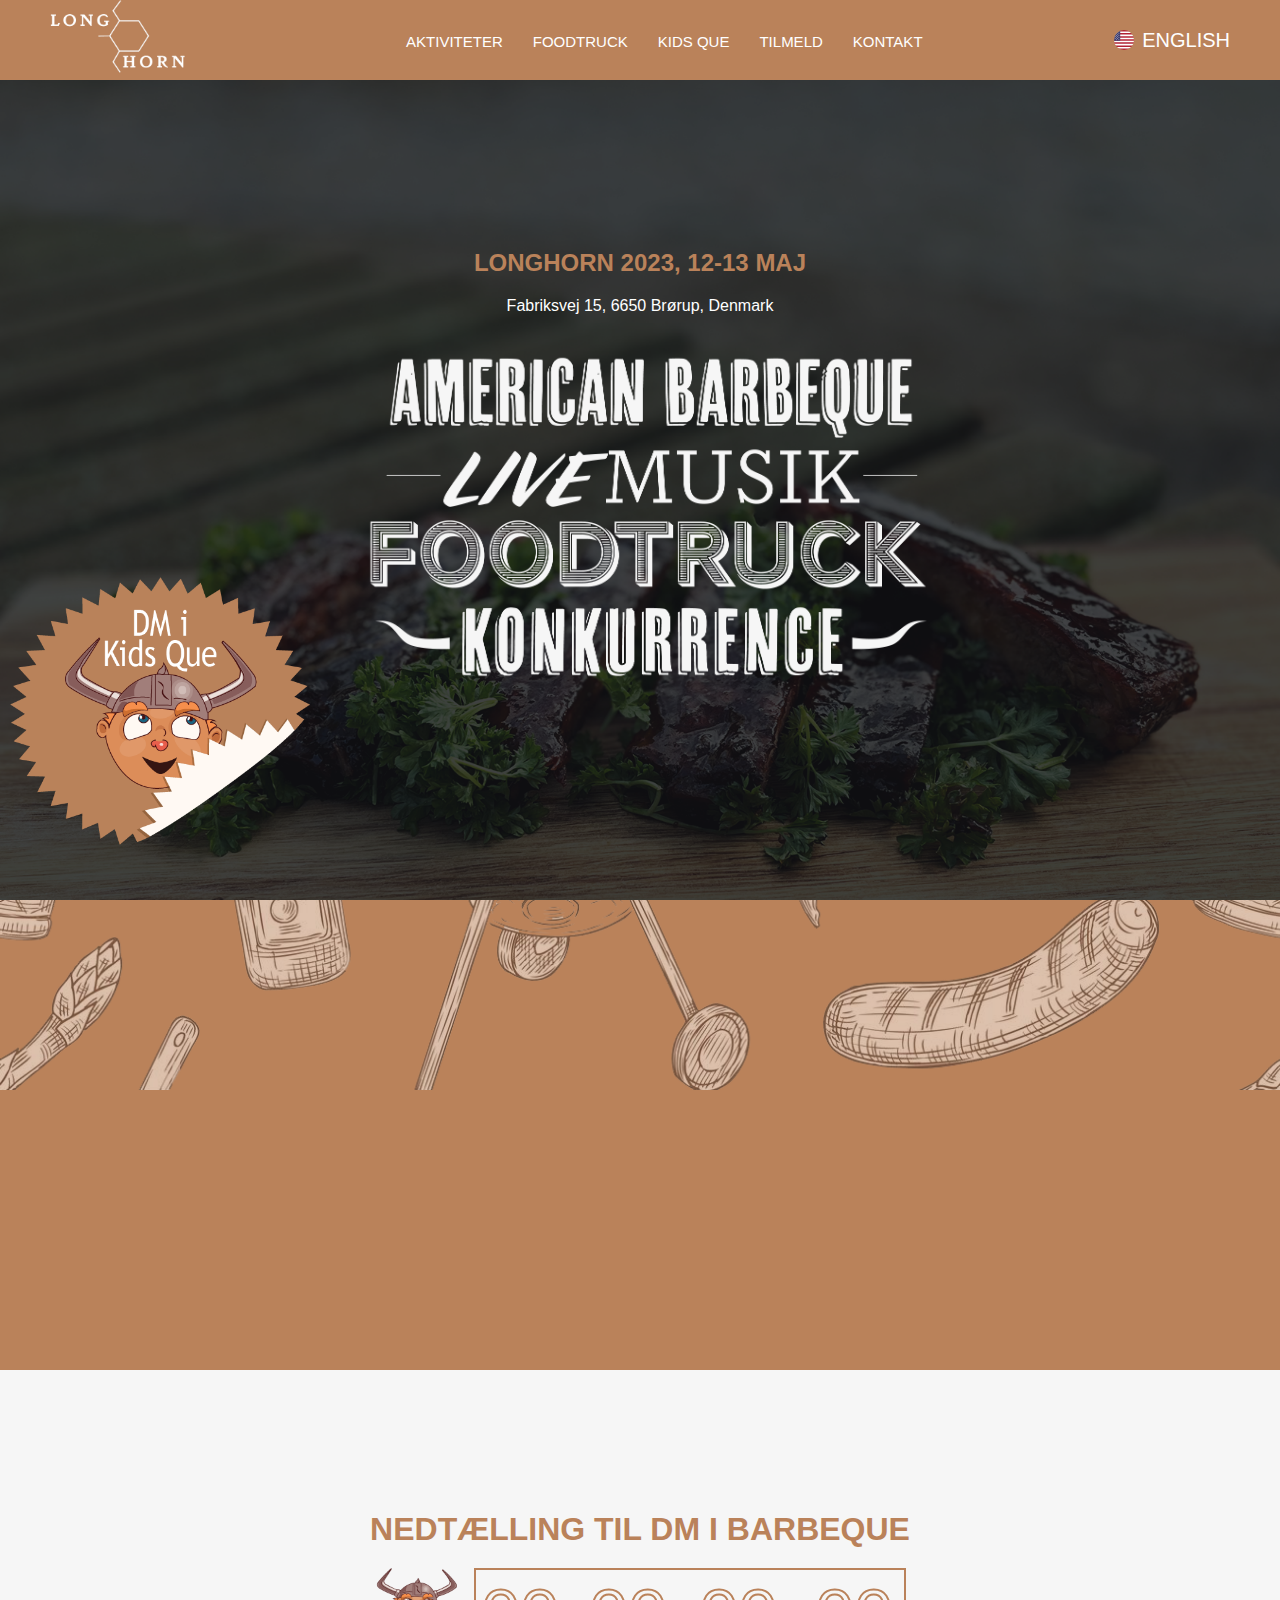
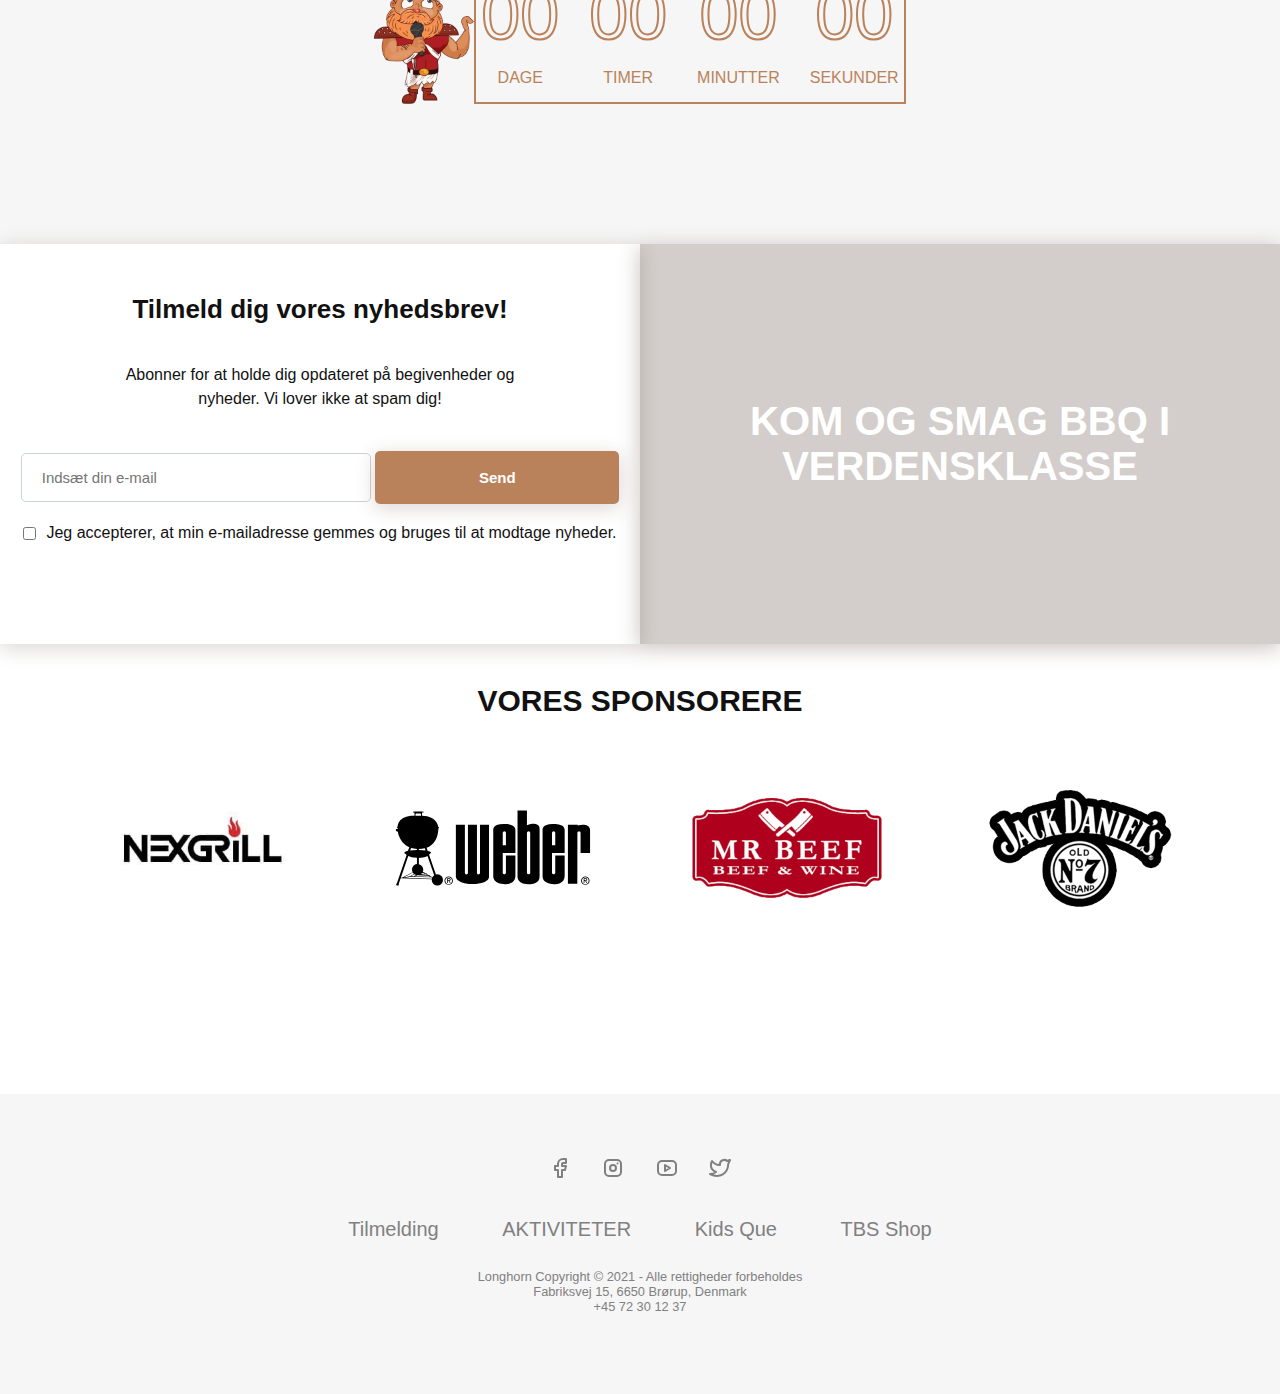
==== commit a40a2bf5: "stavefejl og adresse i toppen" ====
--- a/index.html
+++ b/index.html
@@ -42,6 +42,7 @@
         </div>
         <div class="box2">
             <h2>LONGHORN 2023, 12-13 MAJ</h2>
+            <p class="adressss">Fabriksvej 15, 6650 Brørup, Denmark</p>
             <img class="fronttekst" src="/img/Fronttextf6f6f6.png" alt="">
          <!--    <a class="tilmeld" href="signup.html"><button class="tilmeld">KONKURRENCE TILMELDING</button></a>
             <a class="program" href="program.html"><button class="program">AKTIVITETER</button></a> -->
@@ -162,7 +163,7 @@
             <div class="row">
                 <ul>
                     <li><a href="signup.html">Tilmelding</a></li>
-                    <li><a href="program.html">Aktiviter</a></li>
+                    <li><a href="program.html">AKTIVITETER</a></li>
                     <li><a href="kidsque.html">Kids Que</a></li>
                     <li><a href="https://tbsgrillshop.dk/">TBS Shop</a></li>
                 </ul>
--- a/styles/style.css
+++ b/styles/style.css
@@ -348,7 +348,7 @@
 }
 
 .team-signup h1 {
-  font-size: 50px;
+  font-size: 40px;
 }
 
 .team-signup h2 {
@@ -367,7 +367,7 @@
 }
 
 .voluntary-signup h1 {
-  font-size: 50px;
+  font-size: 40px;
 }
 
 .voluntary-signup h2 {
@@ -386,7 +386,7 @@
 }
 
 .judge-signup h1 {
-  font-size: 50px;
+  font-size: 40px;
 }
 
 .judge-signup h2 {
@@ -669,7 +669,7 @@
   padding: 15px 20px;
   border-radius: 5px;
   border: 1px solid #CAD3DB;
-  width: 431px;
+  width: 350px;
   font-size: 15px;
   color: #0F121F;
 }
@@ -1033,4 +1033,8 @@
 
 .rightsidekids {
   text-align: center;
+}
+
+.adressss {
+  color: #ffffff;
 }/*# sourceMappingURL=style.css.map */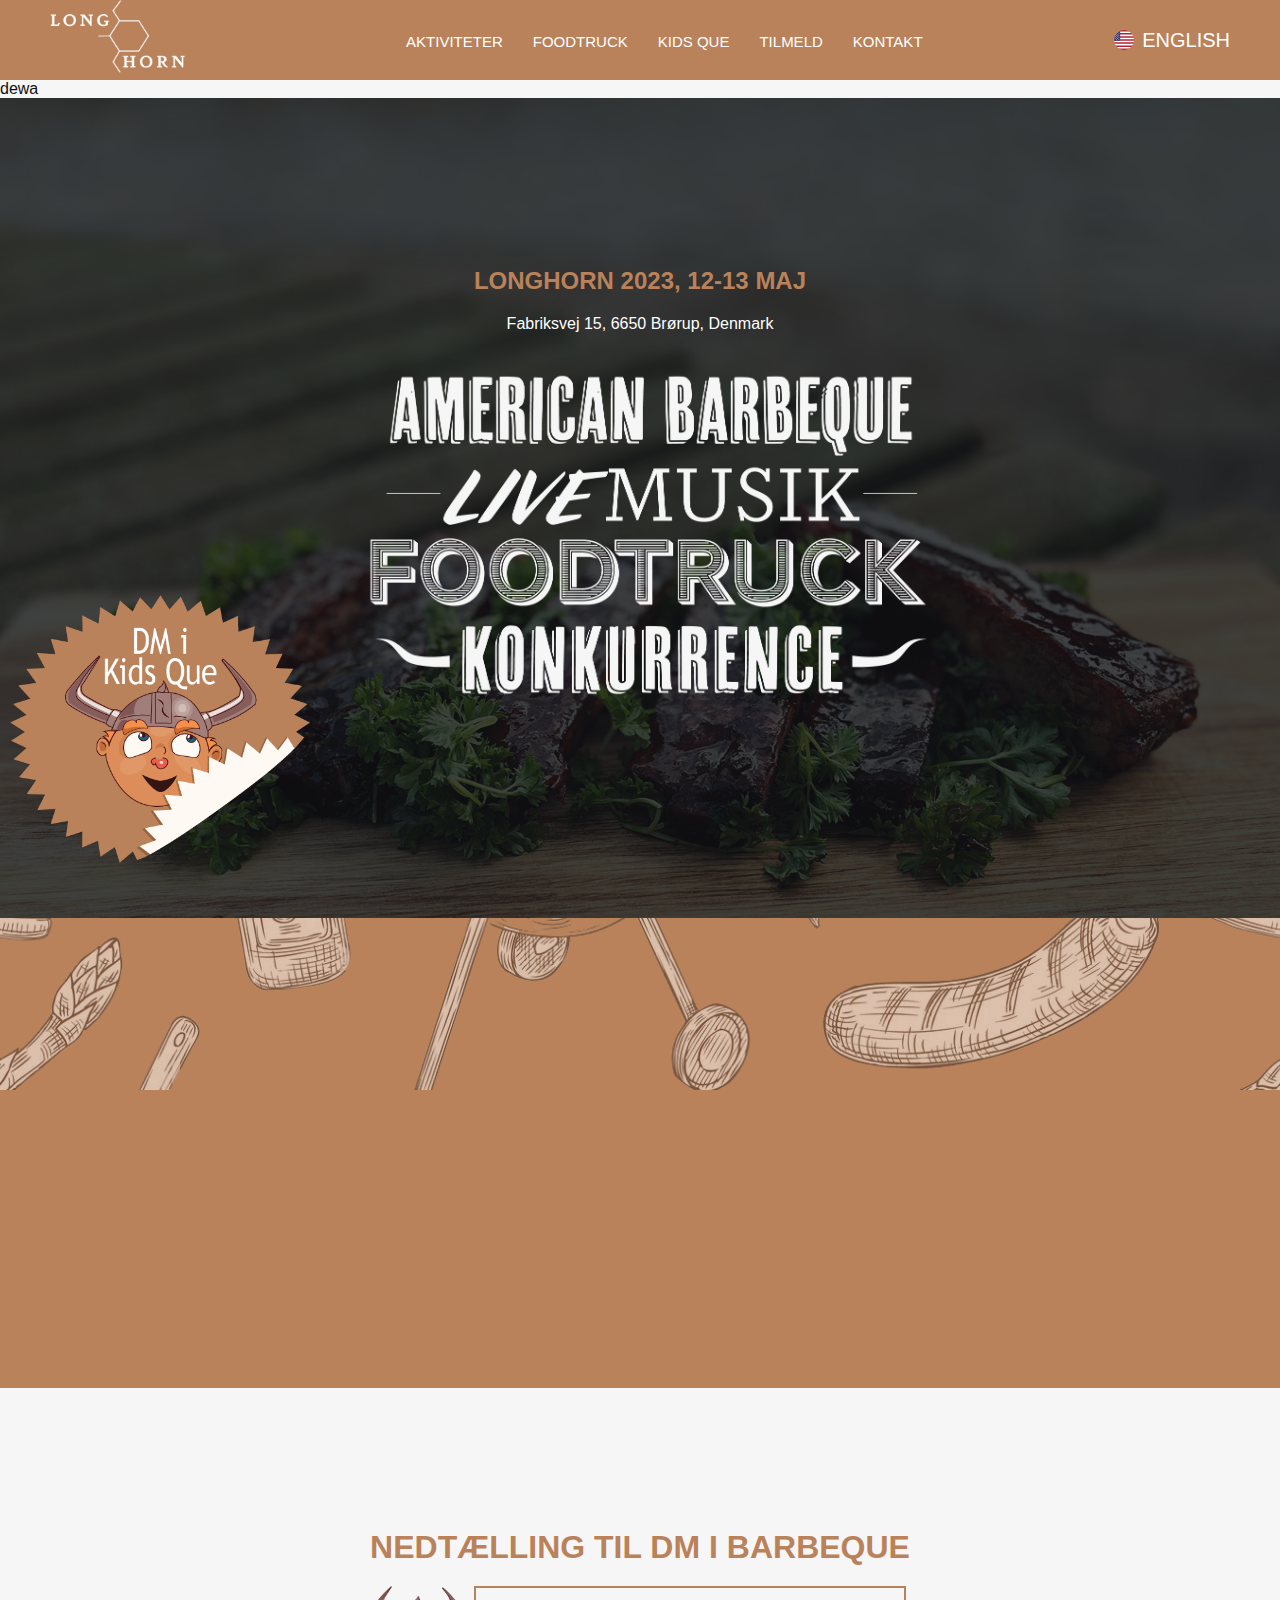
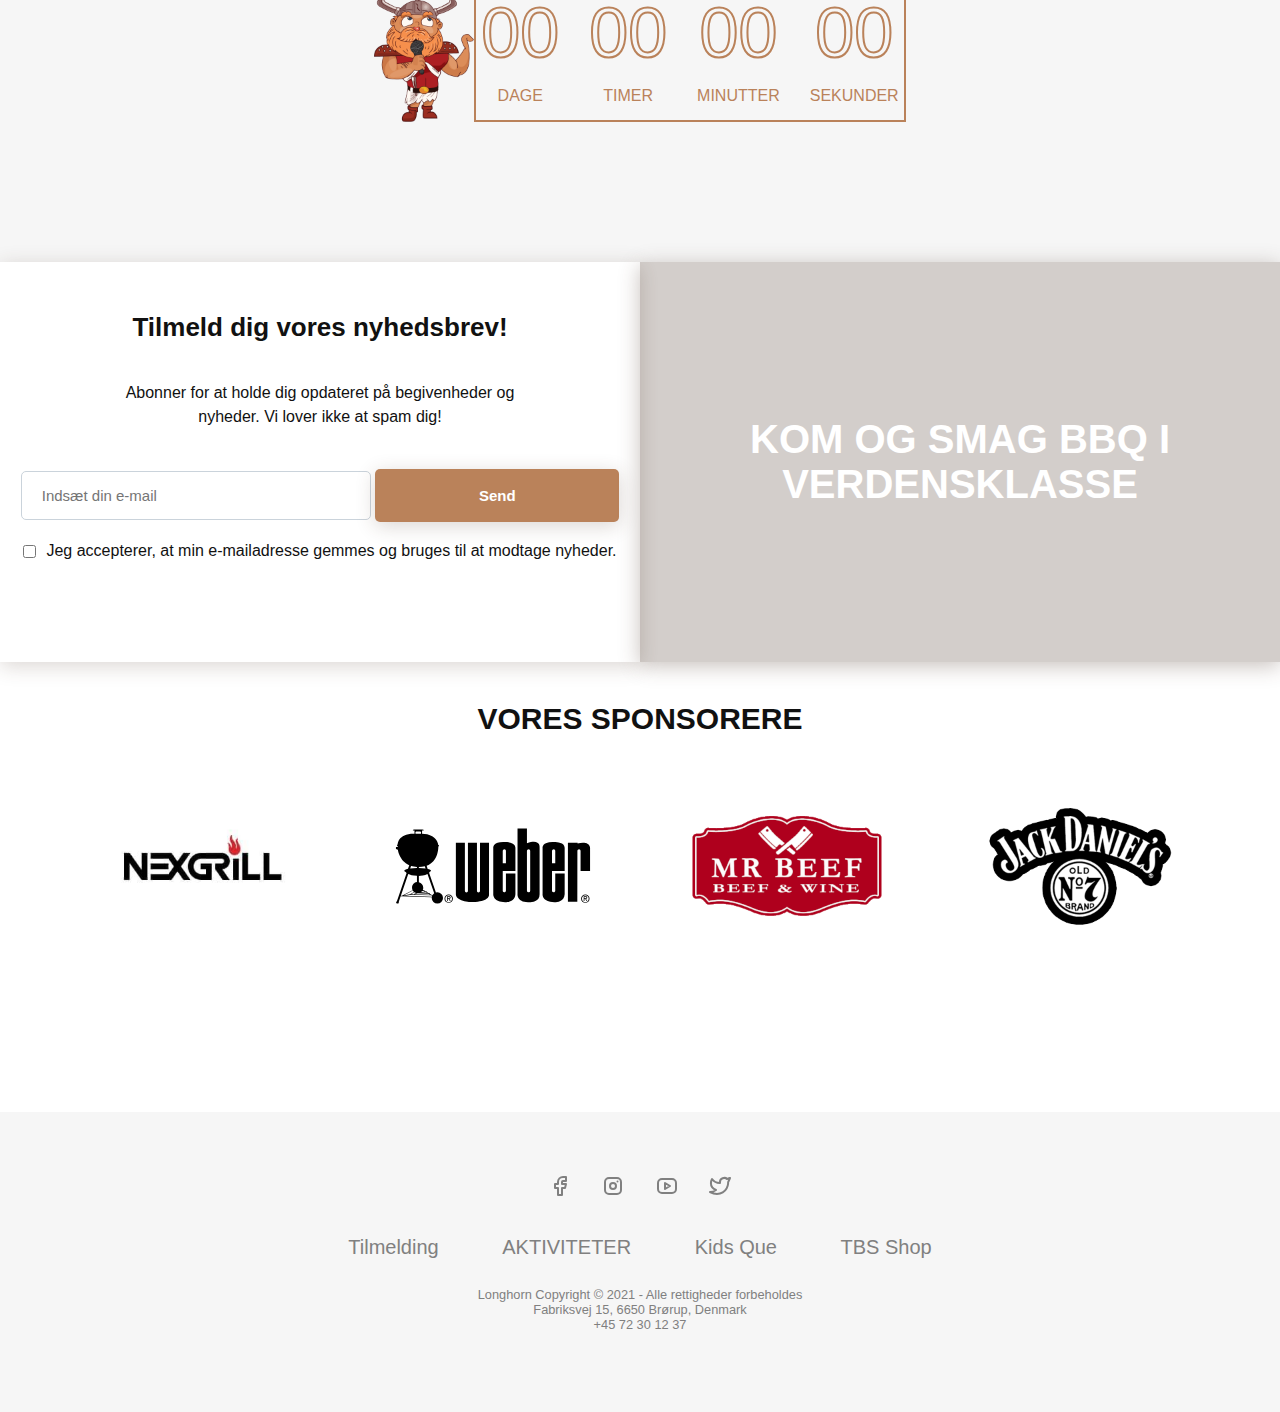
==== commit 723ac29c: "dd" ====
--- a/index.html
+++ b/index.html
@@ -33,6 +33,8 @@
             </ul>
         </nav>
     </header>
+
+dewa
 
     <div class="hero">
         <div class="box1">
@@ -208,18 +210,8 @@
             document.getElementById("minutes").innerHTML = minutes;
             document.getElementById("seconds").innerHTML = seconds;
 
-        }, 1000);
+        }, 1000 );
     </script>
-
-
-    <script>
-        //POPUP FUNKTION
-        function myFunction() {
-            var popup = document.getElementById("myPopup");
-            popup.classList.toggle("show");
-        }
-    </script>
-
 </body>
 
 </html>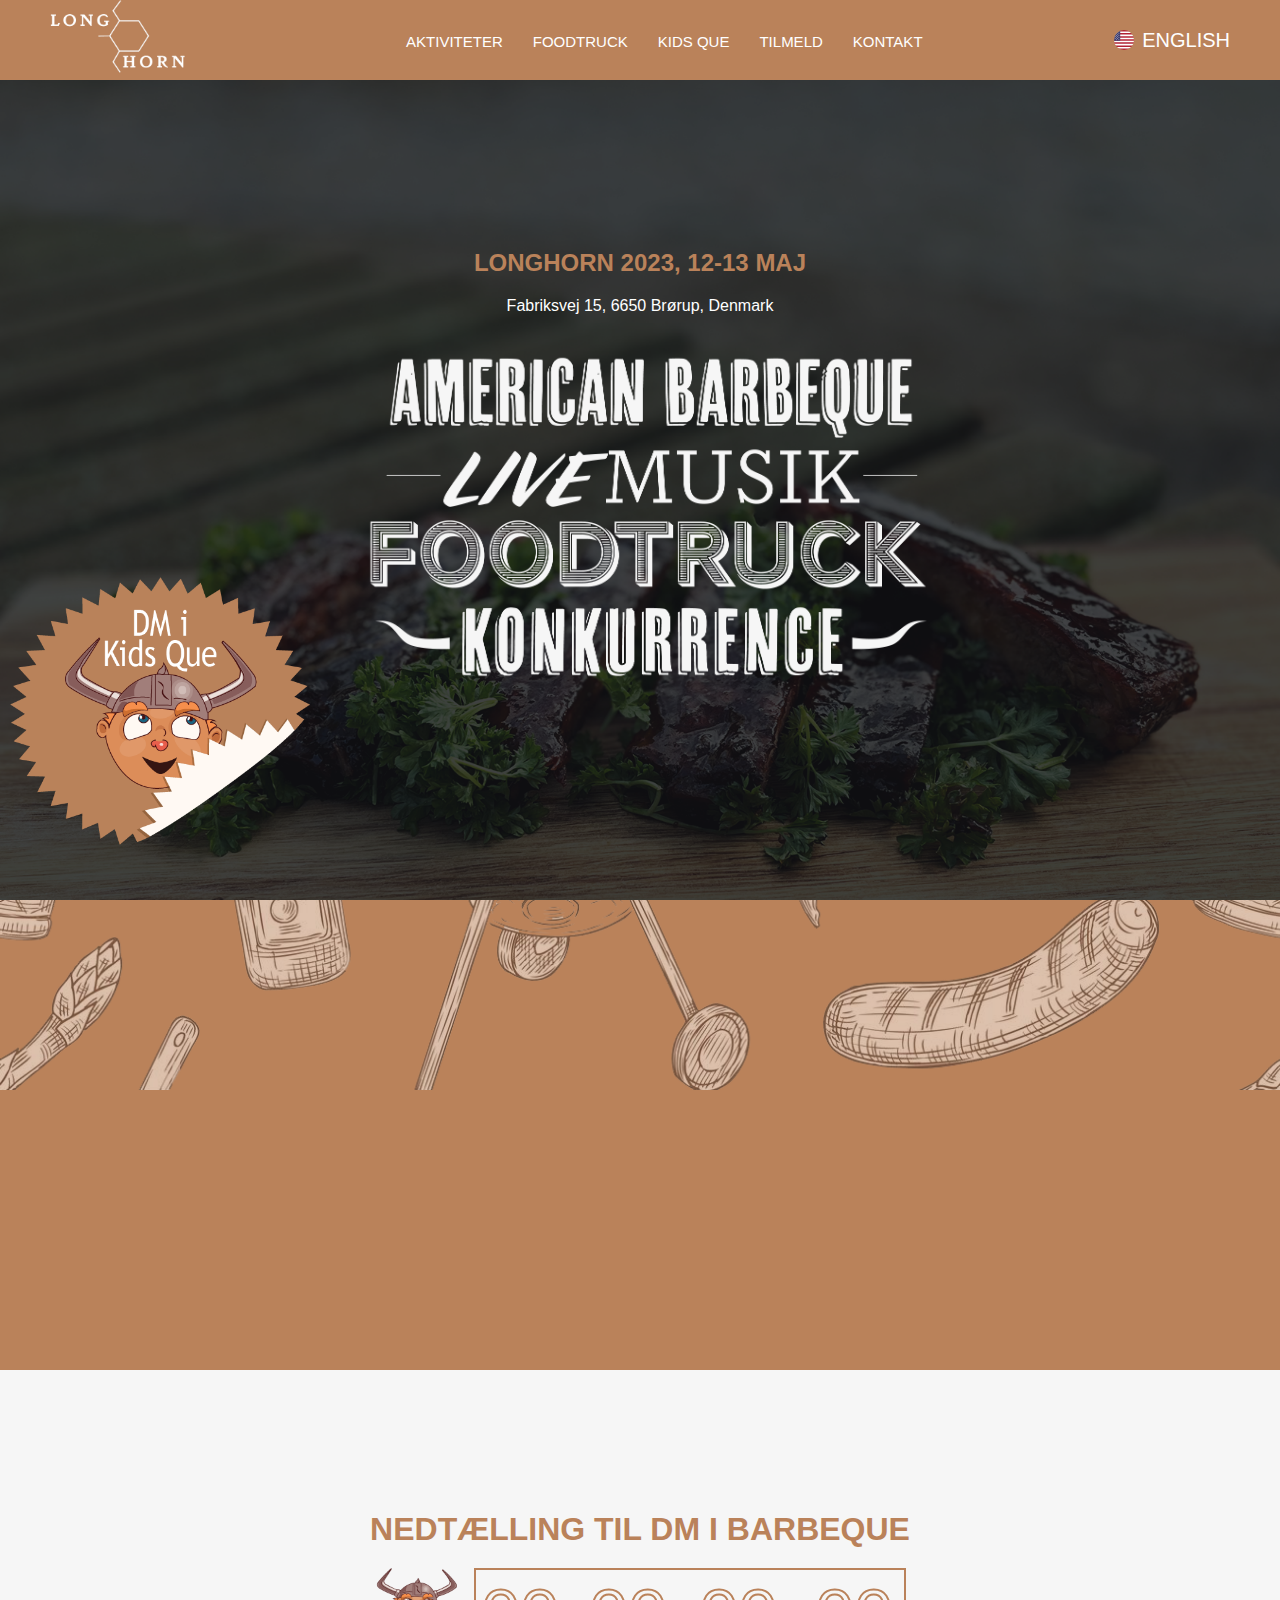
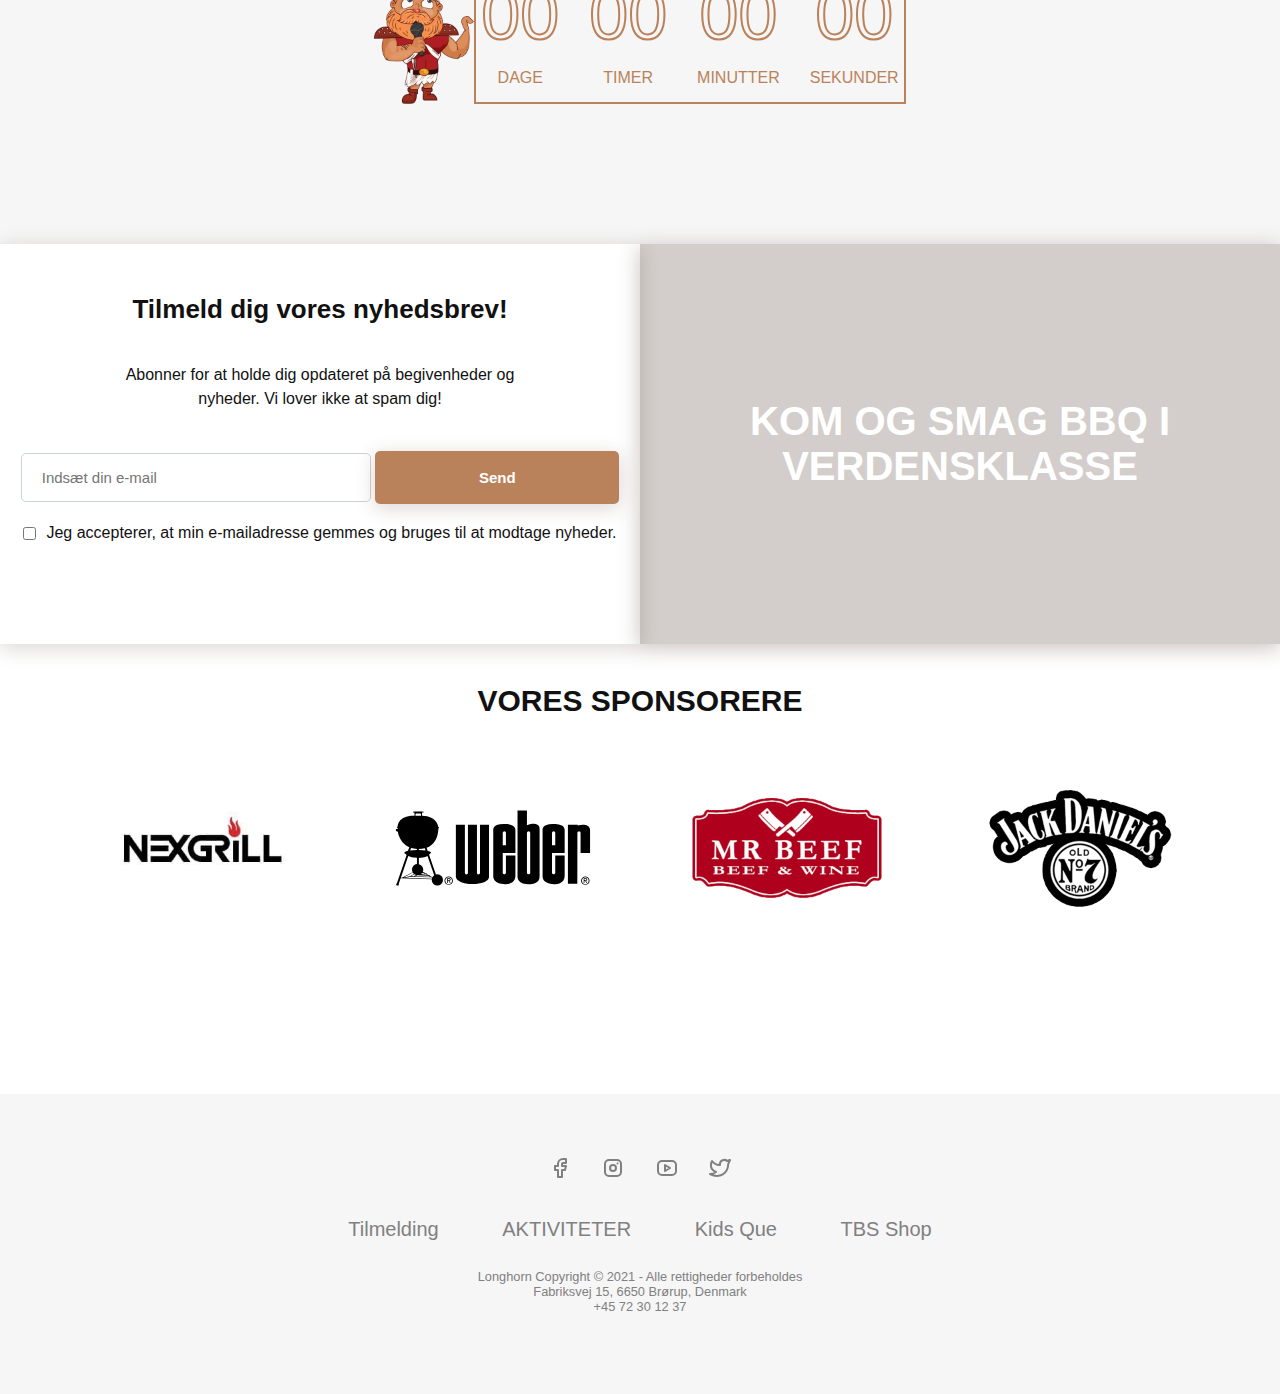
==== commit 146f7ca0: "fejl" ====
--- a/index.html
+++ b/index.html
@@ -33,8 +33,6 @@
             </ul>
         </nav>
     </header>
-
-dewa
 
     <div class="hero">
         <div class="box1">
